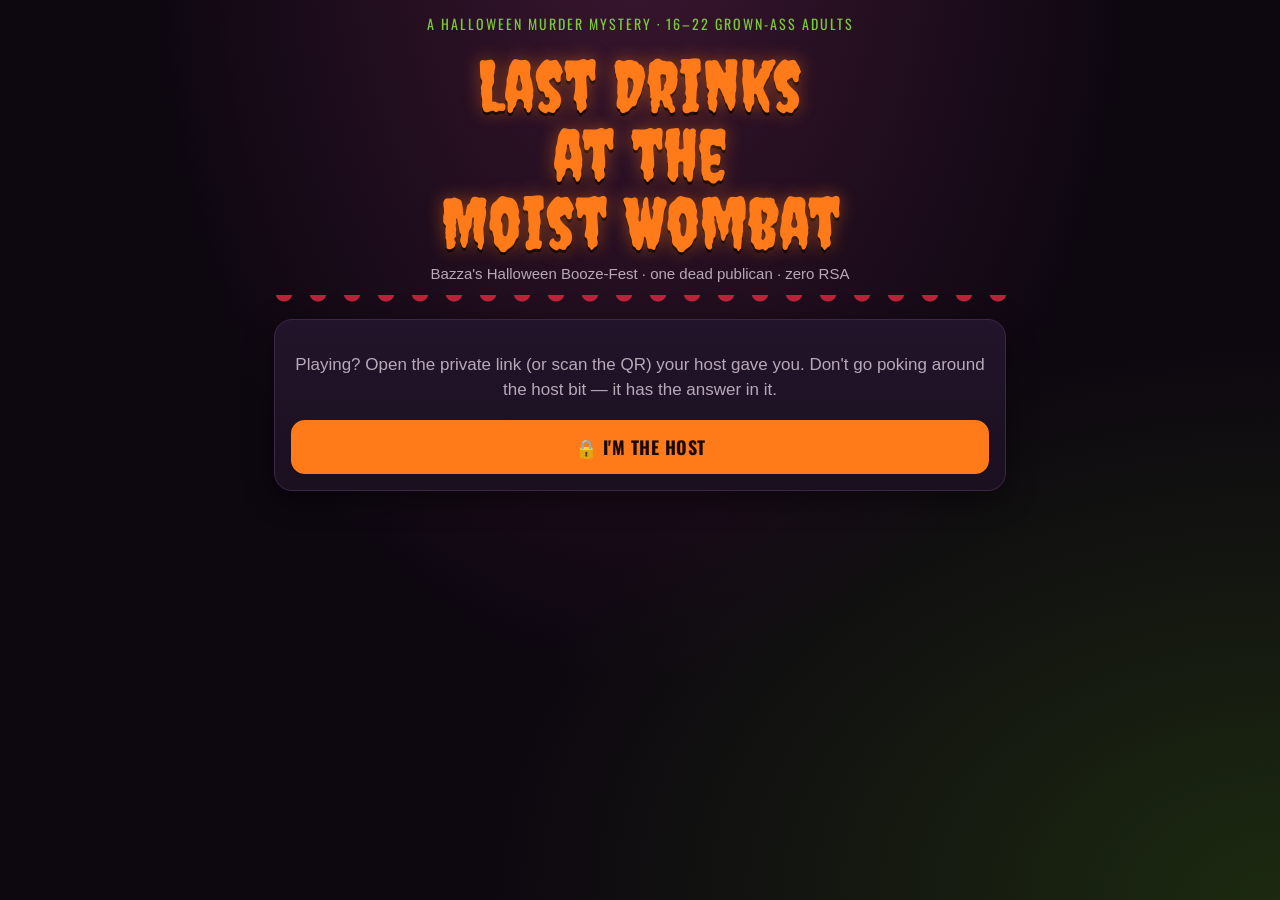
==== murdermystery/index.html @ d03582a2 "murdermystery: fix clipped card modal on iPhone (scrollable modal, dvh, safe-area padding), SW cache" ====
<!doctype html>
<html lang="en">
<head>
<meta charset="utf-8">
<meta name="viewport" content="width=device-width,initial-scale=1,viewport-fit=cover">
<meta name="apple-mobile-web-app-capable" content="yes">
<meta name="mobile-web-app-capable" content="yes">
<meta name="apple-mobile-web-app-status-bar-style" content="black-translucent">
<meta name="apple-mobile-web-app-title" content="Moist Wombat">
<meta name="theme-color" content="#0d0710">
<meta name="robots" content="noindex">
<title>Last Drinks at the Moist Wombat</title>
<link rel="manifest" href="manifest.json">
<link rel="apple-touch-icon" href="icon-180.png">
<link rel="icon" href="icon-180.png">
<link rel="preconnect" href="https://fonts.googleapis.com">
<link rel="stylesheet" href="https://fonts.googleapis.com/css2?family=Creepster&family=Special+Elite&family=Oswald:wght@500;700&display=swap">
<link rel="stylesheet" href="app.css?v=2">
</head>
<body>
<div id="app"><div class="loading">Pouring…</div></div>
<div id="modal" class="modal hidden"></div>
<div id="toast" class="toast hidden"></div>
<script src="qrcode.js?v=2"></script>
<script src="data.js?v=2"></script>
<script src="app.js?v=2"></script>
</body>
</html>
---- murdermystery/app.css ----
:root{--bg:#0d0710;--bg2:#1a0f1f;--card:#22142a;--ink:#f3e9dc;--dim:#b9a8b8;--or:#ff7a18;--or2:#ffb347;--gr:#7cc83c;--red:#d7263d;--line:#3d2747;
--hf:'Creepster','Metal Mania',Impact,fantasy;--tf:'Oswald','Arial Narrow',Impact,sans-serif;--mf:'Special Elite','Courier New',monospace}
*{box-sizing:border-box;-webkit-tap-highlight-color:transparent}
html,body{margin:0;background:var(--bg);color:var(--ink);font:17px/1.45 -apple-system,BlinkMacSystemFont,'Segoe UI',Roboto,sans-serif;-webkit-text-size-adjust:100%}
body{background:radial-gradient(ellipse at 50% -10%,#3a1630 0%,transparent 55%),radial-gradient(ellipse at 100% 100%,#1c2a10 0%,transparent 45%),var(--bg);background-attachment:fixed;min-height:100vh}
#app{max-width:760px;margin:0 auto;padding:calc(env(safe-area-inset-top) + 14px) max(14px,env(safe-area-inset-right)) calc(env(safe-area-inset-bottom) + 120px) max(14px,env(safe-area-inset-left))}
#app.wide{max-width:1600px}
.loading{text-align:center;padding:40vh 0;font-family:var(--hf);font-size:32px;color:var(--or)}
a{color:var(--or2)}
button,.btn{font:inherit;touch-action:manipulation;user-select:none;-webkit-user-select:none;cursor:pointer}
.btn{display:inline-flex;align-items:center;justify-content:center;gap:8px;min-height:52px;padding:12px 18px;border-radius:14px;border:2px solid var(--or);background:var(--or);color:#1a0b00;font-family:var(--tf);font-weight:700;font-size:18px;letter-spacing:.5px;text-transform:uppercase;text-decoration:none;transition:transform .08s}
.btn:active{transform:scale(.96);filter:brightness(1.15)}
.btn.ghost{background:transparent;color:var(--or)}
.btn.dark{background:var(--bg2);color:var(--ink);border-color:var(--line)}
.btn.green{background:var(--gr);border-color:var(--gr)}
.btn.red{background:var(--red);border-color:var(--red);color:#fff}
.btn.sm{min-height:44px;padding:8px 12px;font-size:15px;border-radius:11px}
.btn.block{display:flex;width:100%}
.row{display:flex;gap:10px;flex-wrap:wrap}.row>.btn{flex:1}
.stack>*+*{margin-top:12px}
h1.title{font-family:var(--hf);font-weight:normal;color:var(--or);font-size:clamp(40px,12vw,72px);line-height:.95;text-align:center;margin:18px 0 6px;text-shadow:0 0 18px rgba(255,122,24,.45),0 3px 0 #000}
.tag{font-family:var(--tf);text-transform:uppercase;letter-spacing:2px;color:var(--gr);text-align:center;font-size:14px}
.sub{color:var(--dim);text-align:center;font-size:15px}
.drip{height:14px;background:radial-gradient(circle at 10px -2px,var(--red) 8px,transparent 9px) 0 0/34px 14px repeat-x;opacity:.85;margin:10px 0}
.panel{background:linear-gradient(180deg,var(--card),#1a1020);border:1px solid var(--line);border-radius:18px;padding:16px;box-shadow:0 8px 30px rgba(0,0,0,.45)}
.panel+.panel{margin-top:14px}
.lbl{display:block;font-family:var(--tf);text-transform:uppercase;letter-spacing:1.5px;font-size:13px;color:var(--or);margin-bottom:4px}
.sec{margin-top:14px;padding:12px 14px;border-radius:14px;background:rgba(0,0,0,.25);border:1px solid var(--line)}
.sec.dash{border-style:dashed;border-color:#6b4a78}
.sec.hot{border:2px solid var(--or);background:rgba(255,122,24,.07)}
.sec ul{margin:4px 0 0;padding-left:20px}.sec li{margin-bottom:6px}
.cname{font-family:var(--hf);font-size:clamp(34px,10vw,52px);line-height:1;color:var(--ink);text-shadow:0 0 14px rgba(255,122,24,.35)}
.ctitle{font-family:var(--mf);color:var(--or2);margin:6px 0 8px;font-size:17px}
.pills span{display:inline-block;border:1.5px solid var(--dim);border-radius:20px;padding:1px 10px;font-size:12px;font-weight:700;text-transform:uppercase;letter-spacing:.5px;margin:0 4px 4px 0;color:var(--dim)}
.pills span.o{border-color:var(--or);color:var(--or)}
.killer .cname{color:var(--red)}
.foot{font-size:14px;color:var(--dim);border-top:1px solid var(--line);margin-top:16px;padding-top:10px}
.hideable.veiled{filter:blur(14px);pointer-events:none;user-select:none}
.topbar{position:sticky;top:0;z-index:5;display:flex;gap:8px;align-items:center;justify-content:space-between;padding:calc(env(safe-area-inset-top) + 6px) 0 8px;margin:calc(-1 * env(safe-area-inset-top) - 14px) 0 10px;background:linear-gradient(180deg,var(--bg) 70%,transparent)}
.topbar .t{font-family:var(--hf);color:var(--or);font-size:24px;line-height:1}
.round{margin-top:14px;border-radius:16px;border:2px solid var(--line);overflow:hidden}
.round h3{margin:0;padding:12px 14px;font-family:var(--tf);text-transform:uppercase;letter-spacing:1px;font-size:19px;background:#2b1835;display:flex;justify-content:space-between;align-items:center}
.round.open{border-color:var(--gr)}.round.open h3{background:#1d3311}
.round .in{padding:14px}
.lock{color:var(--dim);font-size:15px}
input,select,textarea{font:inherit;font-size:18px;width:100%;padding:14px;border-radius:12px;border:2px solid var(--line);background:#120a16;color:var(--ink);-webkit-appearance:none;appearance:none}
input:focus,select:focus,textarea:focus{outline:none;border-color:var(--or)}
textarea{min-height:84px;resize:vertical}
.codein{display:flex;gap:8px}.codein input{text-transform:uppercase;letter-spacing:2px;font-family:var(--tf)}.codein .btn{flex:0 0 auto}
.err{color:#ff6b6b;font-weight:700;min-height:1.2em;margin-top:6px}
/* clue paper */
.clue{background:#efe4c8;color:#2a1d10;border-radius:6px;padding:14px 16px 16px;margin-top:12px;box-shadow:0 6px 18px rgba(0,0,0,.5);transform:rotate(-.4deg);position:relative;font-family:var(--mf);font-size:16px}
.clue:nth-child(even){transform:rotate(.5deg)}
.clue:before{content:'';position:absolute;top:-8px;left:50%;width:70px;height:20px;margin-left:-35px;background:rgba(255,255,255,.45);transform:rotate(-3deg)}
.clue .cn{font-family:var(--tf);color:#b23a00;letter-spacing:1.5px;font-size:13px}
.clue h4{font-family:var(--hf);font-weight:normal;font-size:30px;margin:0 0 2px;color:#5a0b0b;line-height:1.05}
.clue .holder{font-style:italic;font-size:13px;color:#6b5a44;border-bottom:1px solid #c9b993;padding-bottom:4px;margin-bottom:8px}
.clue table{border-collapse:collapse;width:100%}
.clue td,.clue th{border-bottom:1px dotted #8f7d5c;padding:4px;vertical-align:top;text-align:left;font-size:15px}
.clue table.kv td:first-child{font-weight:bold;width:32%}
.clue .doc-sub{font-style:italic;color:#5d4c35}
.clue .handwritten{font-family:var(--mf);font-size:19px;border:1px solid #b9a77f;padding:8px 10px;margin:8px 0;transform:rotate(-1deg);background:#f7efda;color:#1b2a6b}
.clue .handwritten.small{font-size:16px}
.clue .hw{color:#b23a00}
.clue .note{font-size:14px;font-style:italic}
.clue p{margin:0 0 6px}
/* host */
.tabs{display:flex;gap:6px;overflow-x:auto;-webkit-overflow-scrolling:touch;padding-bottom:6px;scrollbar-width:none}
.tabs::-webkit-scrollbar{display:none}
.tabs button{flex:0 0 auto;min-height:44px;padding:8px 14px;border-radius:22px;border:1.5px solid var(--line);background:var(--bg2);color:var(--ink);font-family:var(--tf);font-size:15px;text-transform:uppercase;letter-spacing:.5px}
.tabs button.on{background:var(--or);border-color:var(--or);color:#1a0b00}
.crow{display:flex;align-items:center;gap:10px;padding:12px 0;border-bottom:1px solid var(--line)}
.crow .nm{flex:1;min-width:0}.crow .nm b{display:block}.crow .nm small{color:var(--dim);display:block;overflow:hidden;text-overflow:ellipsis;white-space:nowrap}
.crow .num{font-family:var(--tf);color:var(--or);width:30px;font-size:20px;text-align:center}
.crow .acts{display:flex;gap:6px;flex-wrap:wrap;justify-content:flex-end}
.toggle{width:62px;height:36px;border-radius:18px;background:#3a2a40;border:none;position:relative;flex:0 0 auto}
.toggle:after{content:'';position:absolute;top:4px;left:4px;width:28px;height:28px;border-radius:50%;background:#bbb;transition:left .15s}
.toggle.on{background:var(--gr)}.toggle.on:after{left:30px;background:#fff}
.toggle.fixed{opacity:.55}
.count{font-family:var(--tf);font-size:22px;color:var(--gr)}
.codes{display:grid;gap:12px}
.codebox{border:2px solid var(--or);border-radius:16px;padding:14px;text-align:center;background:rgba(255,122,24,.06)}
.codebox .c{font-family:var(--tf);font-size:clamp(38px,11vw,60px);letter-spacing:4px;color:var(--or);line-height:1.1}
.guide{font-size:16px}
.guide h2.sec{font-family:var(--tf);color:var(--or);font-size:24px;border:none;border-bottom:2px solid var(--or);padding:0 0 4px;margin:0 0 10px;background:none;border-radius:0}
.guide h3.sub{font-family:var(--tf);text-transform:uppercase;letter-spacing:.5px;font-size:18px;margin:18px 0 6px;color:var(--or2)}
.guide .spoiler{border:2.5px solid var(--red);padding:10px 12px;border-radius:12px;font-weight:600;background:rgba(215,38,61,.08)}
.guide .box{border:1.5px solid var(--line);border-radius:12px;padding:10px 12px;margin:10px 0}.guide .box.or{border-color:var(--or)}
.guide .lbl{display:block}
.guide .orange{color:var(--or)}
.guide .script{font-family:var(--mf);border-left:4px solid var(--or);padding:8px 12px;margin:8px 0;background:rgba(0,0,0,.25);border-radius:0 10px 10px 0;font-size:17px}
.guide .anton{font-family:var(--tf)}
.tw{overflow-x:auto;-webkit-overflow-scrolling:touch;margin:6px 0}
.guide table{border-collapse:collapse;width:100%;min-width:520px;font-size:14px}
.guide td,.guide th{border:1px solid var(--line);padding:6px;vertical-align:top;text-align:left}
.guide th{font-family:var(--tf);color:var(--or2);font-weight:500}
.veil{position:relative}
.veil.on>.vc{filter:blur(16px);pointer-events:none;user-select:none;max-height:60vh;overflow:hidden}
.veil .vb{display:none}
.veil.on .vb{display:flex;position:absolute;inset:0;align-items:center;justify-content:center;z-index:2}
/* modal */
.modal{position:fixed;top:0;left:0;right:0;bottom:0;height:100vh;height:100dvh;z-index:50;background:rgba(5,2,8,.94);display:flex;flex-direction:column;align-items:center;justify-content:flex-start;padding:calc(env(safe-area-inset-top) + 20px) 12px calc(env(safe-area-inset-bottom) + 110px);overflow-y:auto;-webkit-overflow-scrolling:touch;overscroll-behavior:contain}
.modal.hidden,.toast.hidden{display:none}
.modal .box{margin:auto 0;flex:0 0 auto;background:var(--card);border:1px solid var(--line);border-radius:20px;padding:18px;max-width:520px;width:100%;text-align:center}
.qr{background:#fff;border-radius:14px;padding:14px;margin:12px auto;max-width:340px}
.qr svg,.qr img{width:100%;height:auto;display:block}
.linkbox{word-break:break-all;font-size:13px;color:var(--dim);background:#120a16;border-radius:10px;padding:8px;margin:8px 0;text-align:left}
.toast{position:fixed;left:50%;bottom:calc(env(safe-area-inset-bottom) + 24px);transform:translateX(-50%);background:var(--gr);color:#0b1a04;font-weight:700;padding:12px 20px;border-radius:30px;z-index:60;box-shadow:0 6px 20px rgba(0,0,0,.6);max-width:90vw;text-align:center}
/* accusation show */
.show{position:fixed;top:0;left:0;right:0;bottom:0;height:100vh;height:100dvh;z-index:40;background:var(--bg);padding:calc(env(safe-area-inset-top) + 24px) 20px calc(env(safe-area-inset-bottom) + 110px);overflow-y:auto;-webkit-overflow-scrolling:touch;overscroll-behavior:contain;text-align:center}
.show .big{font-family:var(--hf);font-size:clamp(46px,14vw,90px);color:var(--red);line-height:1;margin:10px 0;text-shadow:0 0 22px rgba(215,38,61,.6)}
.show .q{font-family:var(--tf);text-transform:uppercase;letter-spacing:1.5px;color:var(--or);margin-top:16px;font-size:15px}
.show .a{font-size:21px;margin-top:2px}
/* board */
.board h1.title{font-size:clamp(40px,6vw,96px)}
.bcols{display:grid;grid-template-columns:repeat(auto-fit,minmax(320px,1fr));gap:22px;margin-top:16px;align-items:start}
.bcol h2{font-family:var(--hf);font-weight:normal;color:var(--or);font-size:44px;margin:0;text-align:center}
.bcol.locked{opacity:.45}
.bcol .lockbig{font-size:80px;text-align:center;padding:30px 0}
@media (min-width:1100px){.board .clue{font-size:18px}.board .clue td{font-size:17px}.board .clue h4{font-size:36px}}
.center{text-align:center}
.muted{color:var(--dim)}
.small{font-size:14px}
hr{border:none;border-top:1px solid var(--line);margin:16px 0}

.hostbar{flex-direction:column;align-items:stretch;background:var(--bg);box-shadow:0 8px 14px -6px rgba(0,0,0,.7)}
.hostbar .hb1{display:flex;justify-content:space-between;align-items:center;gap:8px}

body.noscroll{overflow:hidden}
.modal .box .panel{text-align:left}
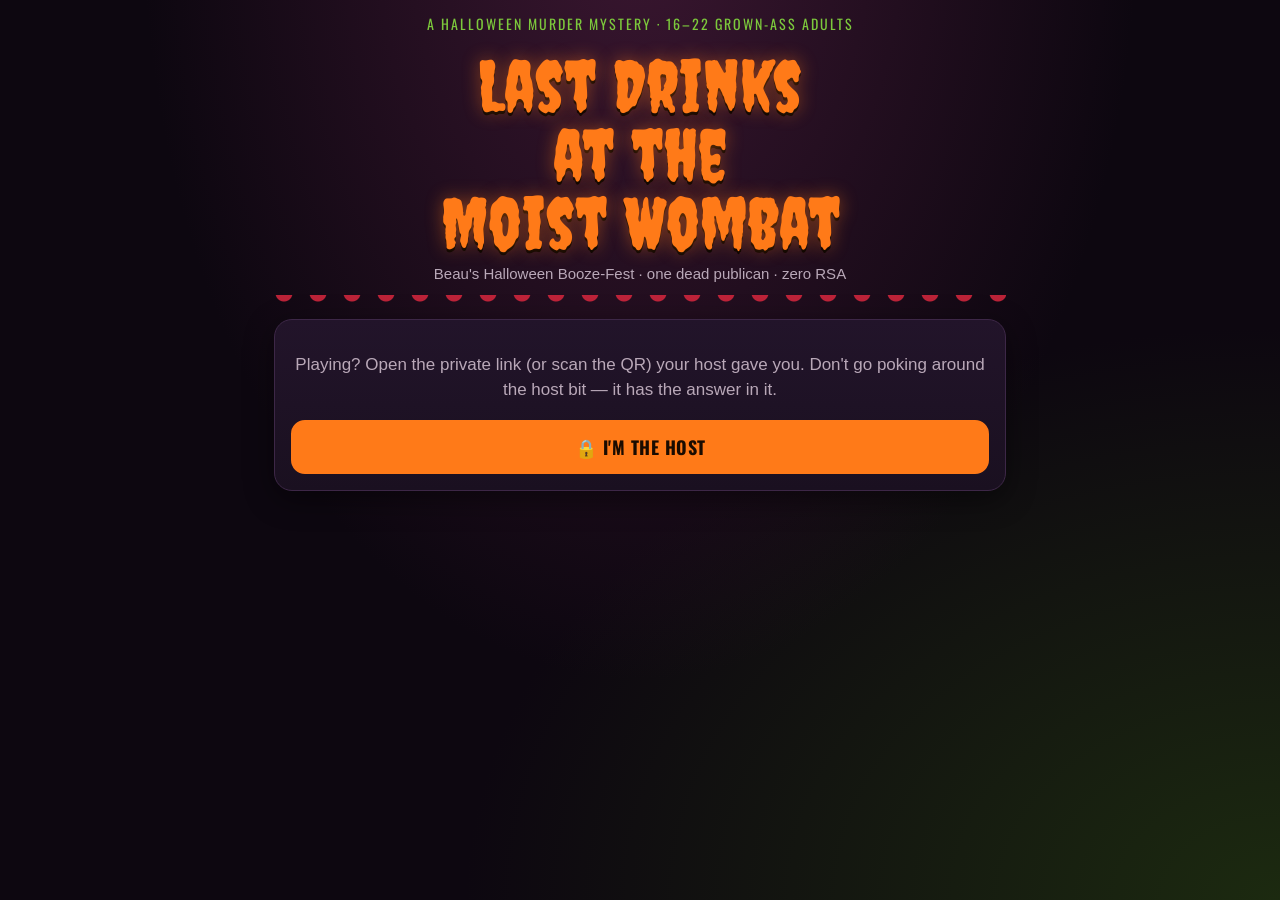
==== commit 0e4b3d4a: "murdermystery: non-bogan male/neutral names (D-logic kept: Dominic, Dakota), SW cache v4" ====
--- a/murdermystery/index.html
+++ b/murdermystery/index.html
@@ -15,14 +15,14 @@
 <link rel="icon" href="icon-180.png">
 <link rel="preconnect" href="https://fonts.googleapis.com">
 <link rel="stylesheet" href="https://fonts.googleapis.com/css2?family=Creepster&family=Special+Elite&family=Oswald:wght@500;700&display=swap">
-<link rel="stylesheet" href="app.css?v=2">
+<link rel="stylesheet" href="app.css?v=4">
 </head>
 <body>
 <div id="app"><div class="loading">Pouring…</div></div>
 <div id="modal" class="modal hidden"></div>
 <div id="toast" class="toast hidden"></div>
-<script src="qrcode.js?v=2"></script>
-<script src="data.js?v=2"></script>
-<script src="app.js?v=2"></script>
+<script src="qrcode.js?v=4"></script>
+<script src="data.js?v=4"></script>
+<script src="app.js?v=4"></script>
 </body>
 </html>
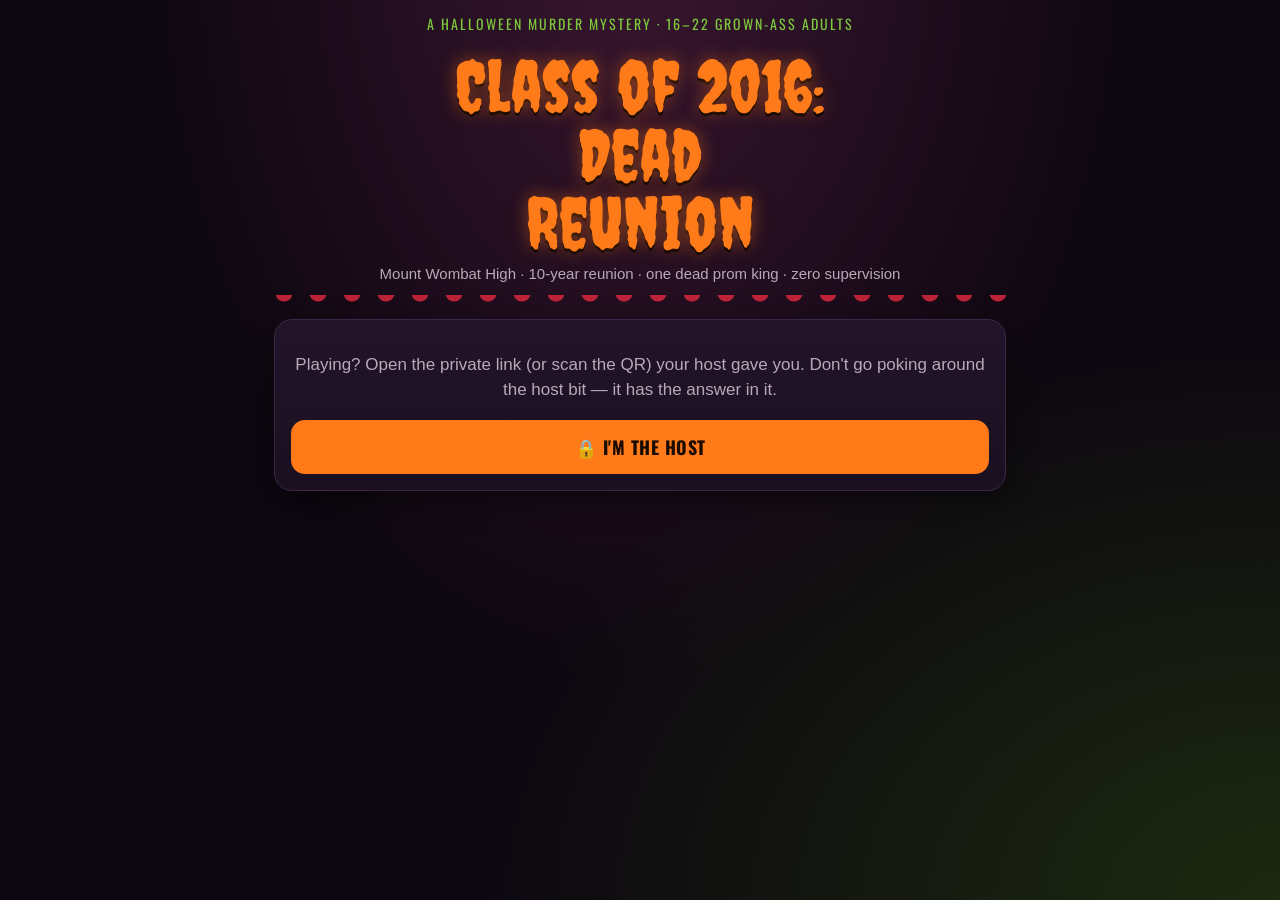
==== commit bb2aed9a: "murdermystery: re-theme to Class of 2016: Dead Reunion (10-year high school reunion), SW cache v6" ====
--- a/murdermystery/index.html
+++ b/murdermystery/index.html
@@ -6,23 +6,23 @@
 <meta name="apple-mobile-web-app-capable" content="yes">
 <meta name="mobile-web-app-capable" content="yes">
 <meta name="apple-mobile-web-app-status-bar-style" content="black-translucent">
-<meta name="apple-mobile-web-app-title" content="Moist Wombat">
+<meta name="apple-mobile-web-app-title" content="Dead Reunion">
 <meta name="theme-color" content="#0d0710">
 <meta name="robots" content="noindex">
-<title>Last Drinks at the Moist Wombat</title>
+<title>Class of 2016: Dead Reunion</title>
 <link rel="manifest" href="manifest.json">
 <link rel="apple-touch-icon" href="icon-180.png">
 <link rel="icon" href="icon-180.png">
 <link rel="preconnect" href="https://fonts.googleapis.com">
 <link rel="stylesheet" href="https://fonts.googleapis.com/css2?family=Creepster&family=Special+Elite&family=Oswald:wght@500;700&display=swap">
-<link rel="stylesheet" href="app.css?v=4">
+<link rel="stylesheet" href="app.css?v=6">
 </head>
 <body>
-<div id="app"><div class="loading">Pouring…</div></div>
+<div id="app"><div class="loading">Signing in…</div></div>
 <div id="modal" class="modal hidden"></div>
 <div id="toast" class="toast hidden"></div>
-<script src="qrcode.js?v=4"></script>
-<script src="data.js?v=4"></script>
-<script src="app.js?v=4"></script>
+<script src="qrcode.js?v=6"></script>
+<script src="data.js?v=6"></script>
+<script src="app.js?v=6"></script>
 </body>
 </html>
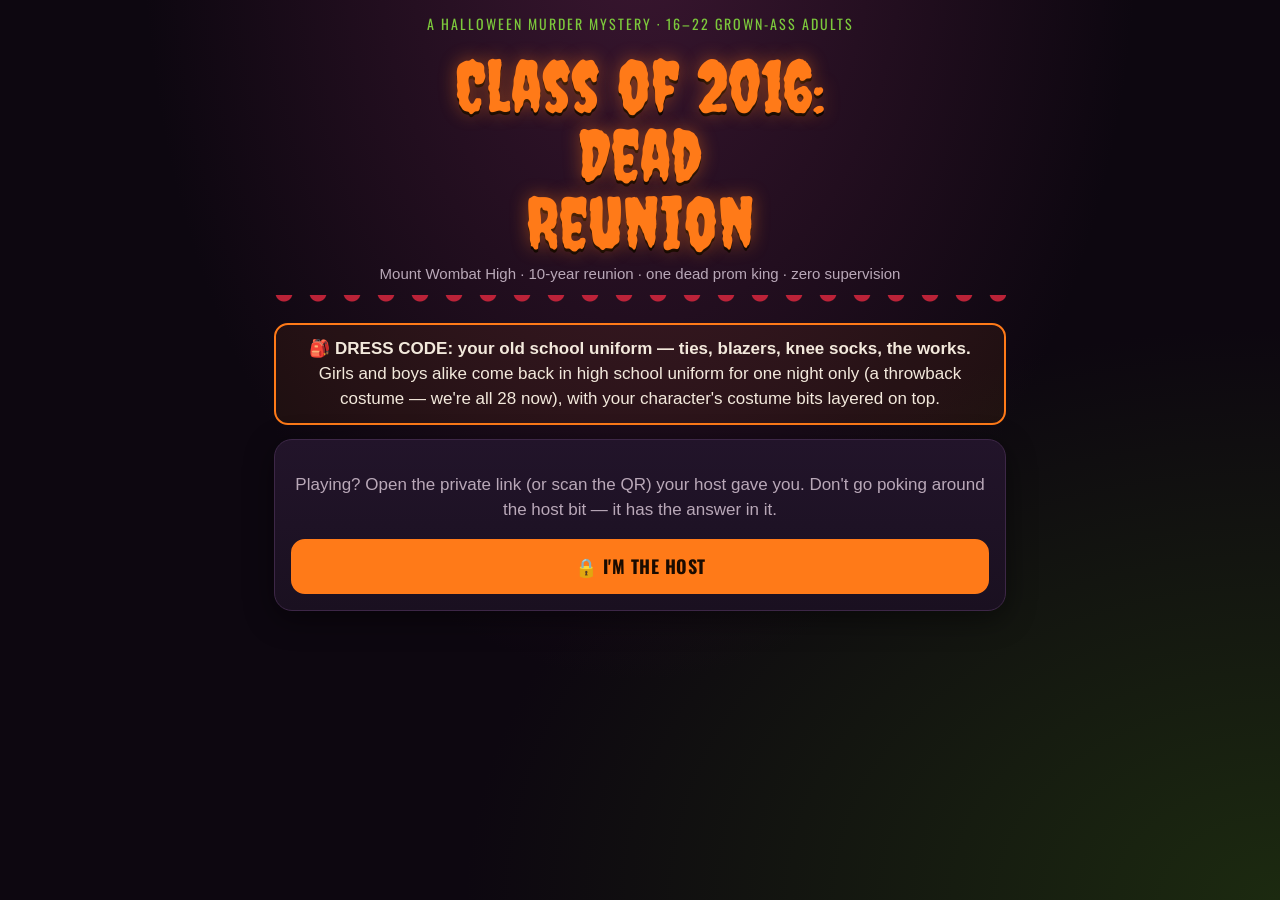
==== commit 2c966a5f: "murdermystery: school-uniform dress code on landing, cards, guide, scripts; SW cache v7" ====
--- a/murdermystery/index.html
+++ b/murdermystery/index.html
@@ -15,14 +15,14 @@
 <link rel="icon" href="icon-180.png">
 <link rel="preconnect" href="https://fonts.googleapis.com">
 <link rel="stylesheet" href="https://fonts.googleapis.com/css2?family=Creepster&family=Special+Elite&family=Oswald:wght@500;700&display=swap">
-<link rel="stylesheet" href="app.css?v=6">
+<link rel="stylesheet" href="app.css?v=7">
 </head>
 <body>
 <div id="app"><div class="loading">Signing in…</div></div>
 <div id="modal" class="modal hidden"></div>
 <div id="toast" class="toast hidden"></div>
-<script src="qrcode.js?v=6"></script>
-<script src="data.js?v=6"></script>
-<script src="app.js?v=6"></script>
+<script src="qrcode.js?v=7"></script>
+<script src="data.js?v=7"></script>
+<script src="app.js?v=7"></script>
 </body>
 </html>
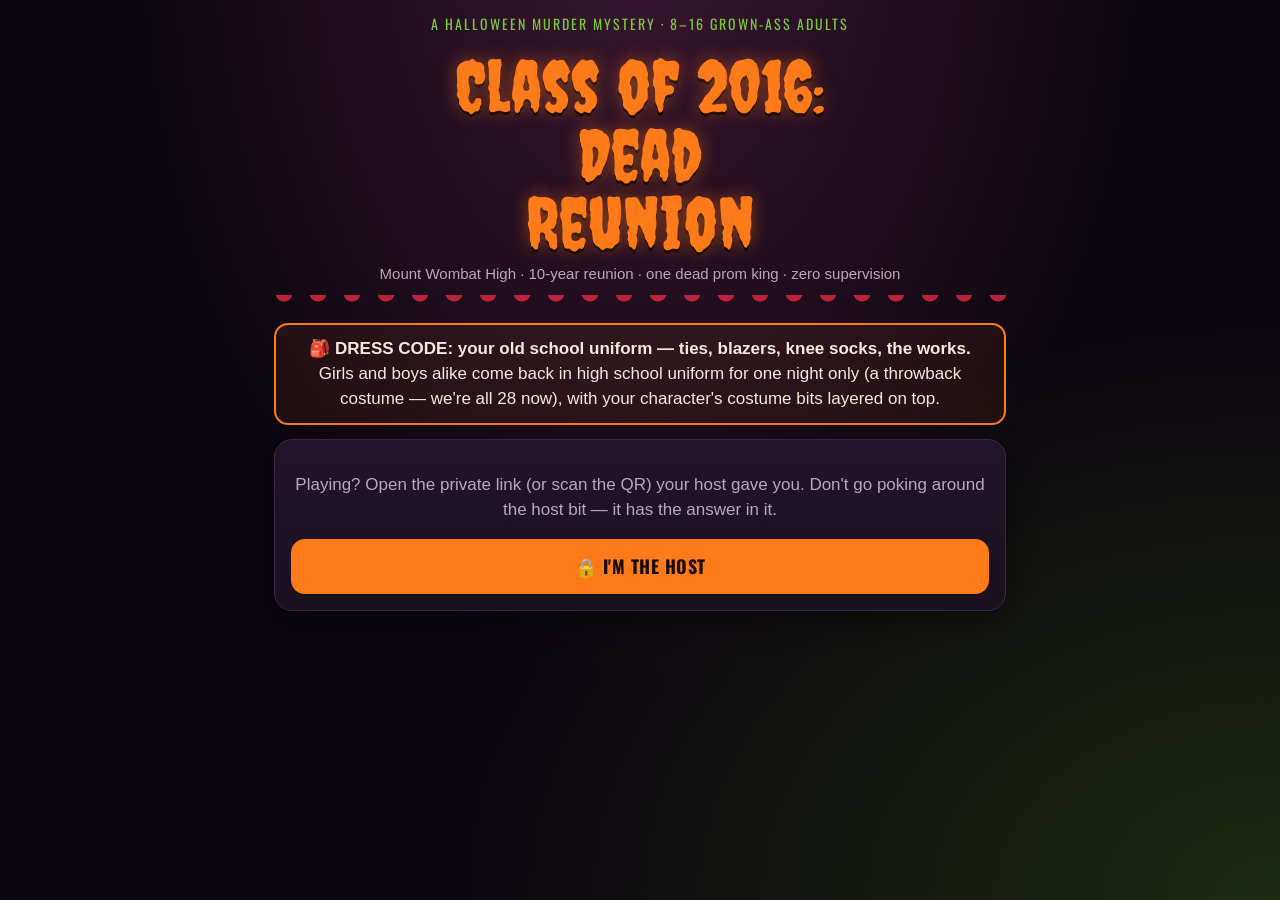
==== commit 462dcc26: "murdermystery: 8-16 players (roles 1-8 core, 9-16 optional, host reads clues for unplayed roles), SW" ====
--- a/murdermystery/index.html
+++ b/murdermystery/index.html
@@ -15,14 +15,14 @@
 <link rel="icon" href="icon-180.png">
 <link rel="preconnect" href="https://fonts.googleapis.com">
 <link rel="stylesheet" href="https://fonts.googleapis.com/css2?family=Creepster&family=Special+Elite&family=Oswald:wght@500;700&display=swap">
-<link rel="stylesheet" href="app.css?v=7">
+<link rel="stylesheet" href="app.css?v=8">
 </head>
 <body>
 <div id="app"><div class="loading">Signing in…</div></div>
 <div id="modal" class="modal hidden"></div>
 <div id="toast" class="toast hidden"></div>
-<script src="qrcode.js?v=7"></script>
-<script src="data.js?v=7"></script>
-<script src="app.js?v=7"></script>
+<script src="qrcode.js?v=8"></script>
+<script src="data.js?v=8"></script>
+<script src="app.js?v=8"></script>
 </body>
 </html>
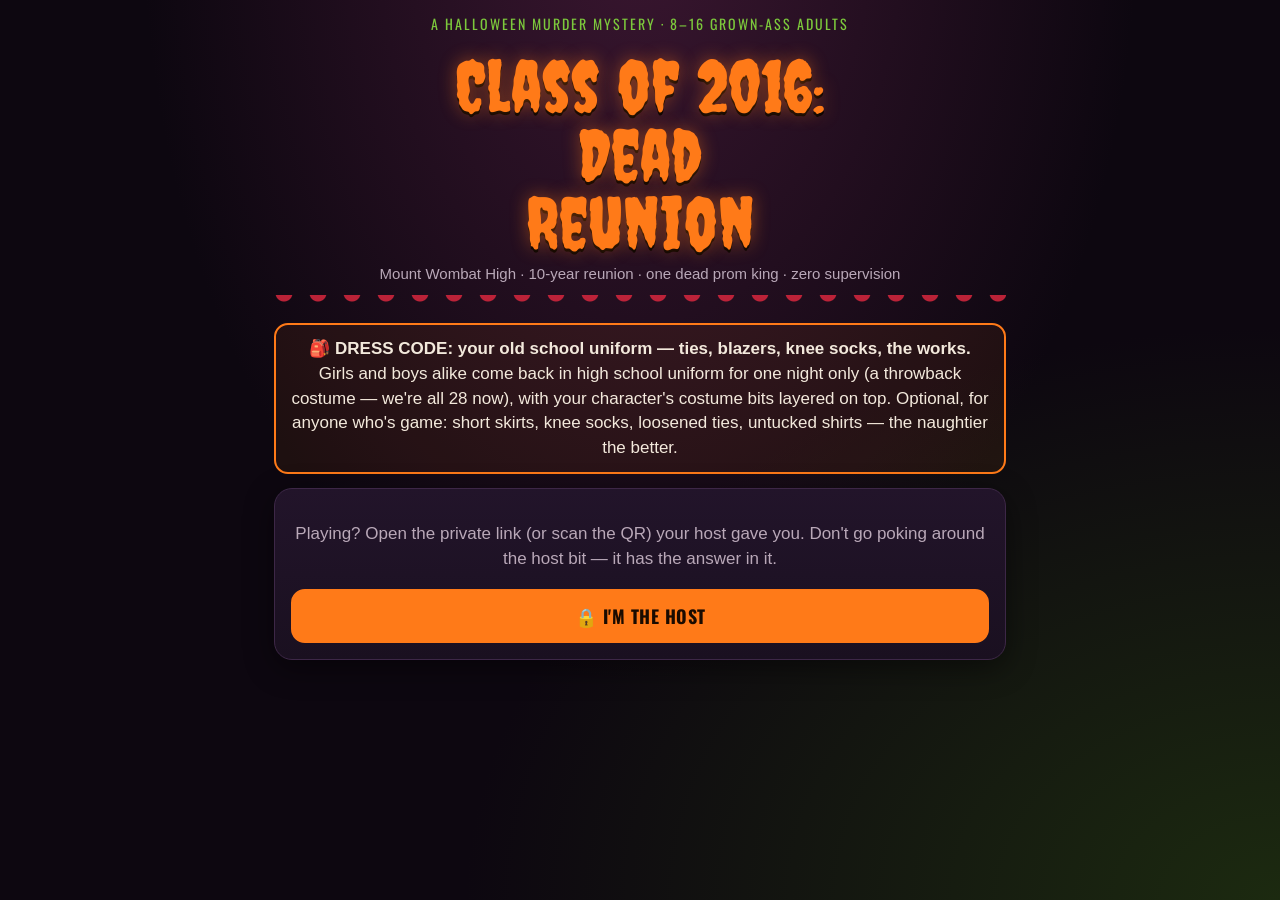
==== commit aaed676d: "murdermystery: optional cheeky dress-code line for everyone, SW cache v9" ====
--- a/murdermystery/index.html
+++ b/murdermystery/index.html
@@ -15,14 +15,14 @@
 <link rel="icon" href="icon-180.png">
 <link rel="preconnect" href="https://fonts.googleapis.com">
 <link rel="stylesheet" href="https://fonts.googleapis.com/css2?family=Creepster&family=Special+Elite&family=Oswald:wght@500;700&display=swap">
-<link rel="stylesheet" href="app.css?v=8">
+<link rel="stylesheet" href="app.css?v=9">
 </head>
 <body>
 <div id="app"><div class="loading">Signing in…</div></div>
 <div id="modal" class="modal hidden"></div>
 <div id="toast" class="toast hidden"></div>
-<script src="qrcode.js?v=8"></script>
-<script src="data.js?v=8"></script>
-<script src="app.js?v=8"></script>
+<script src="qrcode.js?v=9"></script>
+<script src="data.js?v=9"></script>
+<script src="app.js?v=9"></script>
 </body>
 </html>
